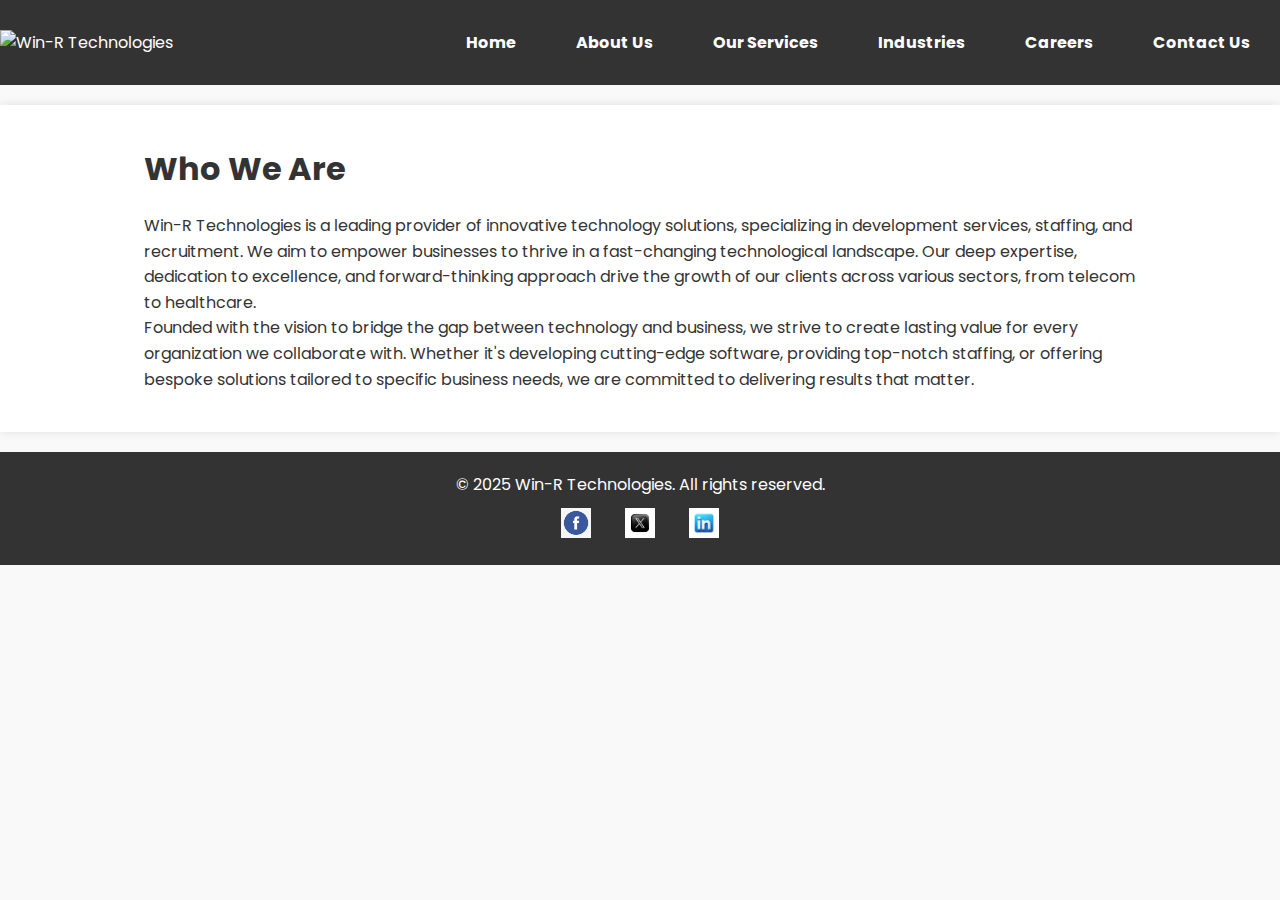
==== aboutUs.html @ 579a9cc0 "fix - about us options fix" ====
<!DOCTYPE html>
<html lang="en">
<head>
    <meta charset="UTF-8">
    <meta name="viewport" content="width=device-width, initial-scale=1.0">
    <title>About Us | Win-R Technologies</title>
    <link rel="stylesheet" href="styles.css">
    <link href="https://fonts.googleapis.com/css2?family=Poppins:wght@300;400;600&display=swap" rel="stylesheet">
    <script src="https://cdnjs.cloudflare.com/ajax/libs/jquery/3.6.0/jquery.min.js"></script>
    <script src="script.js" defer></script>
</head>
<body>
    <header>
        <div class="logo">
            <img src="assets/logo.png" alt="Win-R Technologies">
        </div>
        <nav>
            <ul>
                <li><a href="index.html">Home</a></li>
                <li class="dropdown">
                    <a href="about-us.html" class="dropbtn">About Us</a>
                    <ul class="dropdown-content">
                        <li><a href="javascript:void(0);" onclick="showSection('who-we-are')">Who We Are</a></li>
                        <li><a href="javascript:void(0);" onclick="showSection('partnerships')">Partnerships</a></li>
                        <li><a href="javascript:void(0);" onclick="showSection('core-team')">Our Core Team</a></li>
                    </ul>
                </li>
                <li><a href="services.html">Our Services</a></li>
                <li><a href="industries.html">Industries</a></li>
                <li><a href="careers.html">Careers</a></li>
                <li><a href="contact.html">Contact Us</a></li>
            </ul>
        </nav>
    </header>

    <main>
        <section id="who-we-are" class="section">
            <div class="container">
                <h2>Who We Are</h2>
                <p>Win-R Technologies is a leading provider of innovative technology solutions, specializing in development services, staffing, and recruitment. We aim to empower businesses to thrive in a fast-changing technological landscape. Our deep expertise, dedication to excellence, and forward-thinking approach drive the growth of our clients across various sectors, from telecom to healthcare.</p>
                <p>Founded with the vision to bridge the gap between technology and business, we strive to create lasting value for every organization we collaborate with. Whether it's developing cutting-edge software, providing top-notch staffing, or offering bespoke solutions tailored to specific business needs, we are committed to delivering results that matter.</p>
            </div>
        </section>

        <section id="partnerships" class="section">
            <div class="container">
                <h2>Our Partnerships</h2>
                <p>At Win-R Technologies, we understand the value of strategic collaborations. Over the years, we have built strong partnerships with leading organizations in the technology sector. These partnerships enable us to stay at the forefront of innovation and deliver exceptional services to our clients.</p>
                <p>Through our alliances with technology providers, consultants, and thought leaders, we are able to offer cutting-edge solutions that meet the evolving demands of modern businesses. Our partners share our commitment to excellence and drive continuous growth and transformation for our clients.</p>
                <p>We believe that great things happen when like-minded organizations come together, which is why our partnerships are at the heart of everything we do.</p>
            </div>
        </section>

        <section id="core-team" class="section">
            <div class="container">
                <h2>Our Core Team</h2>
                <p>Our core team is made up of experienced professionals from diverse backgrounds, each bringing a wealth of knowledge and expertise to the table. Together, we are committed to shaping the future of technology and innovation.</p>

                <div class="team-members">
                    <div class="team-member">
                        <img src="assets/team/john-doe.jpg" alt="Awinash Atkuri">
                        <h3>Awinash Atkuri</h3>
                        <p>CEO & Founder</p>
                        <p>Awinash is a visionary leader with over 15 years of experience in the tech industry. As the CEO, he leads the company with a focus on innovation, customer satisfaction, and long-term growth.</p>
                    </div>

                    <div class="team-member">
                        <img src="assets/team/jane-smith.jpg" alt="Swarupa Miriyala">
                        <h3>Swarupa Miriyala</h3>
                        <p>CTO & Head of Technology</p>
                        <p>Swarupa is a highly skilled technologist with a passion for cutting-edge development. She oversees all technical operations, ensuring that Win-R Technologies stays ahead of industry trends.</p>
                    </div>

                    <div class="team-member">
                        <img src="assets/team/robert-brown.jpg" alt="Sravani Miriyala">
                        <h3>Sravani Miriyala M</h3>
                        <p>COO</p>
                        <p>With her extensive experience in operations management, Sravani ensures that Win-R Technologies runs smoothly and efficiently, delivering consistent results to clients.</p>
                    </div>

                    <div class="team-member">
                        <img src="assets/team/emily-white.jpg" alt="Alekya Atkuri">
                        <h3>Alekya Atkuri</h3>
                        <p>Head of Recruitment & Staffing</p>
                        <p>Alekya is dedicated to finding and placing the best talent in the tech industry. Her expertise in recruitment ensures that Win-R Technologies builds high-performing teams for clients.</p>
                    </div>
                </div>
            </div>
        </section>
    </main>

    <footer>
        <p>&copy; 2025 Win-R Technologies. All rights reserved.</p>
        <div class="social-media">
            <a href="#"><img src="assets/facebook.jpg" alt="Facebook"></a>
            <a href="#"><img src="assets/twitter.jpg" alt="Twitter"></a>
            <a href="#"><img src="assets/Linkedin.jpg" alt="LinkedIn"></a>
        </div>
    </footer>

    <script src="scripts.js"></script>
    <script>
        // Smooth Scroll for internal links
        $(document).ready(function(){
            $("a[href^='#']").on('click', function (e) {
                e.preventDefault();
                $('html, body').animate({
                    scrollTop: $($(this).attr('href')).offset().top
                }, 800);
            });
        });

        // Initialize by hiding all sections and showing only "Who We Are" by default
        window.onload = function() {
            showSection('who-we-are');
        };
    </script>
</body>
</html>
---- styles.css ----
/* General Reset */
* {
    margin: 0;
    padding: 0;
    box-sizing: border-box;
}

/* Body Styling */
body {
    font-family: 'Poppins', sans-serif;
    background-color: #f9f9f9;
    color: #333;
}

/* Header Styling */
header {
    background-color: #333;
    padding: 20px 0;
    display: flex;
    justify-content: space-between;
    align-items: center;
    color: white;
}

header .logo img {
    max-width: 180px;
}

nav ul {
    list-style-type: none;
    display: flex;
}

nav ul li {
    margin: 0 20px;
    position: relative;
}

/* Navbar Links */
nav ul li a {
    color: white;
    text-decoration: none;
    font-weight: bold;
    padding: 10px;
    display: block;
}

/* Hover Effect for Navbar Links */
nav ul li a:hover {
    color: #ff6600;
    background-color: rgba(255, 102, 0, 0.1);
    border-radius: 5px;
}

/* Dropdown Menu Styling */
nav ul li:hover .dropdown-content {
    display: block;
    opacity: 1;
    transform: translateY(0);
}

/* Dropdown Content (Initially hidden) */
.dropdown-content {
    display: none;
    position: absolute;
    background-color: #333;
    width: 220px;
    top: 35px;
    left: 0;
    padding: 10px 0;
    z-index: 1000;
    box-shadow: 0 5px 15px rgba(0, 0, 0, 0.2);
    border-radius: 5px;
    opacity: 0;
    transform: translateY(-20px);
    transition: opacity 0.3s, transform 0.3s;
}

/* Dropdown Links Styling */
.dropdown-content a {
    display: block;
    padding: 12px 20px;
    color: white;
    font-size: 1rem;
    transition: all 0.3s ease;
}

/* Hover Effect for Dropdown Items */
.dropdown-content a:hover {
    background-color: #444;
    color: #ff6600;
    padding-left: 30px;
}

/* Banner Section */
.banner {
    position: relative;
    overflow: hidden;
    width: 100%;
    height: 600px;
    margin-bottom: 40px;
}

.banner-content {
    display: flex;
    transition: transform 0.5s ease-in-out;
}

.banner-slide {
    min-width: 100%;
    height: 600px;
}

.banner-slide img {
    width: 100%;
    height: 100%;
    object-fit: cover;
}

.prev,
.next {
    position: absolute;
    top: 50%;
    transform: translateY(-50%);
    background-color: rgba(0, 0, 0, 0.5);
    color: white;
    border: none;
    font-size: 30px;
    padding: 10px;
    cursor: pointer;
}

.prev {
    left: 20px;
}

.next {
    right: 20px;
}

/* Partners Section Styling */
.partners {
    background-color: #fff;
    padding: 40px 20px;
    text-align: center;
}

.partners h2 {
    font-size: 2rem;
    margin-bottom: 20px;
}

.partners-logos {
    display: flex;
    justify-content: center;
    flex-wrap: wrap;
    gap: 20px;
    overflow: hidden;
}

.partners-logos img {
    max-width: 150px;
    transition: transform 0.3s ease-in-out;
}

.partners-logos img:hover {
    transform: scale(1.1);
}

/* Section Styling */
.section {
    display: none;
    padding: 40px 20px;
    margin: 20px 0;
    background-color: #fff;
    box-shadow: 0 0 10px rgba(0, 0, 0, 0.1);
}

.container {
    width: 80%;
    margin: 0 auto;
}

h2 {
    font-size: 2rem;
    margin-bottom: 20px;
}

p {
    font-size: 1rem;
    line-height: 1.6;
}

/* Core Team Section Styling */
#core-team {
    background-color: #f9f9f9;
    padding: 60px 20px;
    text-align: center;
}

#core-team h2 {
    font-size: 2rem;
    margin-bottom: 20px;
}

#core-team .team-members {
    display: grid;
    grid-template-columns: repeat(auto-fill, minmax(250px, 1fr));
    gap: 30px;
    margin-top: 40px;
}

.team-member {
    background-color: #fff;
    box-shadow: 0 4px 10px rgba(0, 0, 0, 0.1);
    padding: 20px;
    border-radius: 8px;
    text-align: center;
    transition: transform 0.3s ease, box-shadow 0.3s ease;
}

.team-member:hover {
    transform: translateY(-10px);
    box-shadow: 0 6px 20px rgba(0, 0, 0, 0.1);
}

.team-member-photo {
    width: 150px;
    height: 150px;
    object-fit: cover;
    border-radius: 50%;
    margin-bottom: 15px;
    transition: transform 0.3s ease;
}

.team-member-info h3 {
    font-size: 1.4rem;
    margin: 10px 0;
}

.team-member-info .role {
    font-weight: bold;
    color: #ff6600;
    margin-bottom: 10px;
}

.team-member-info .bio {
    color: #666;
    font-size: 1rem;
    line-height: 1.5;
}

/* Hover effect on team photo */
.team-member-photo:hover {
    transform: scale(1.1);
}

@media (max-width: 768px) {
    #core-team h2 {
        font-size: 1.6rem;
    }

    #core-team .team-members {
        grid-template-columns: 1fr 1fr;
    }

    .team-member {
        padding: 15px;
    }

    nav ul {
        flex-direction: column;
        align-items: center;
    }

    .section {
        padding: 20px;
    }

    .container {
        width: 100%;
    }
}

/* Footer Section Styling */
footer {
    background-color: #333;
    color: white;
    padding: 20px;
    text-align: center;
}

footer p {
    margin-bottom: 10px;
}

footer .social-media a {
    margin: 0 15px;
    display: inline-block;
}

footer .social-media img {
    max-width: 30px;
}
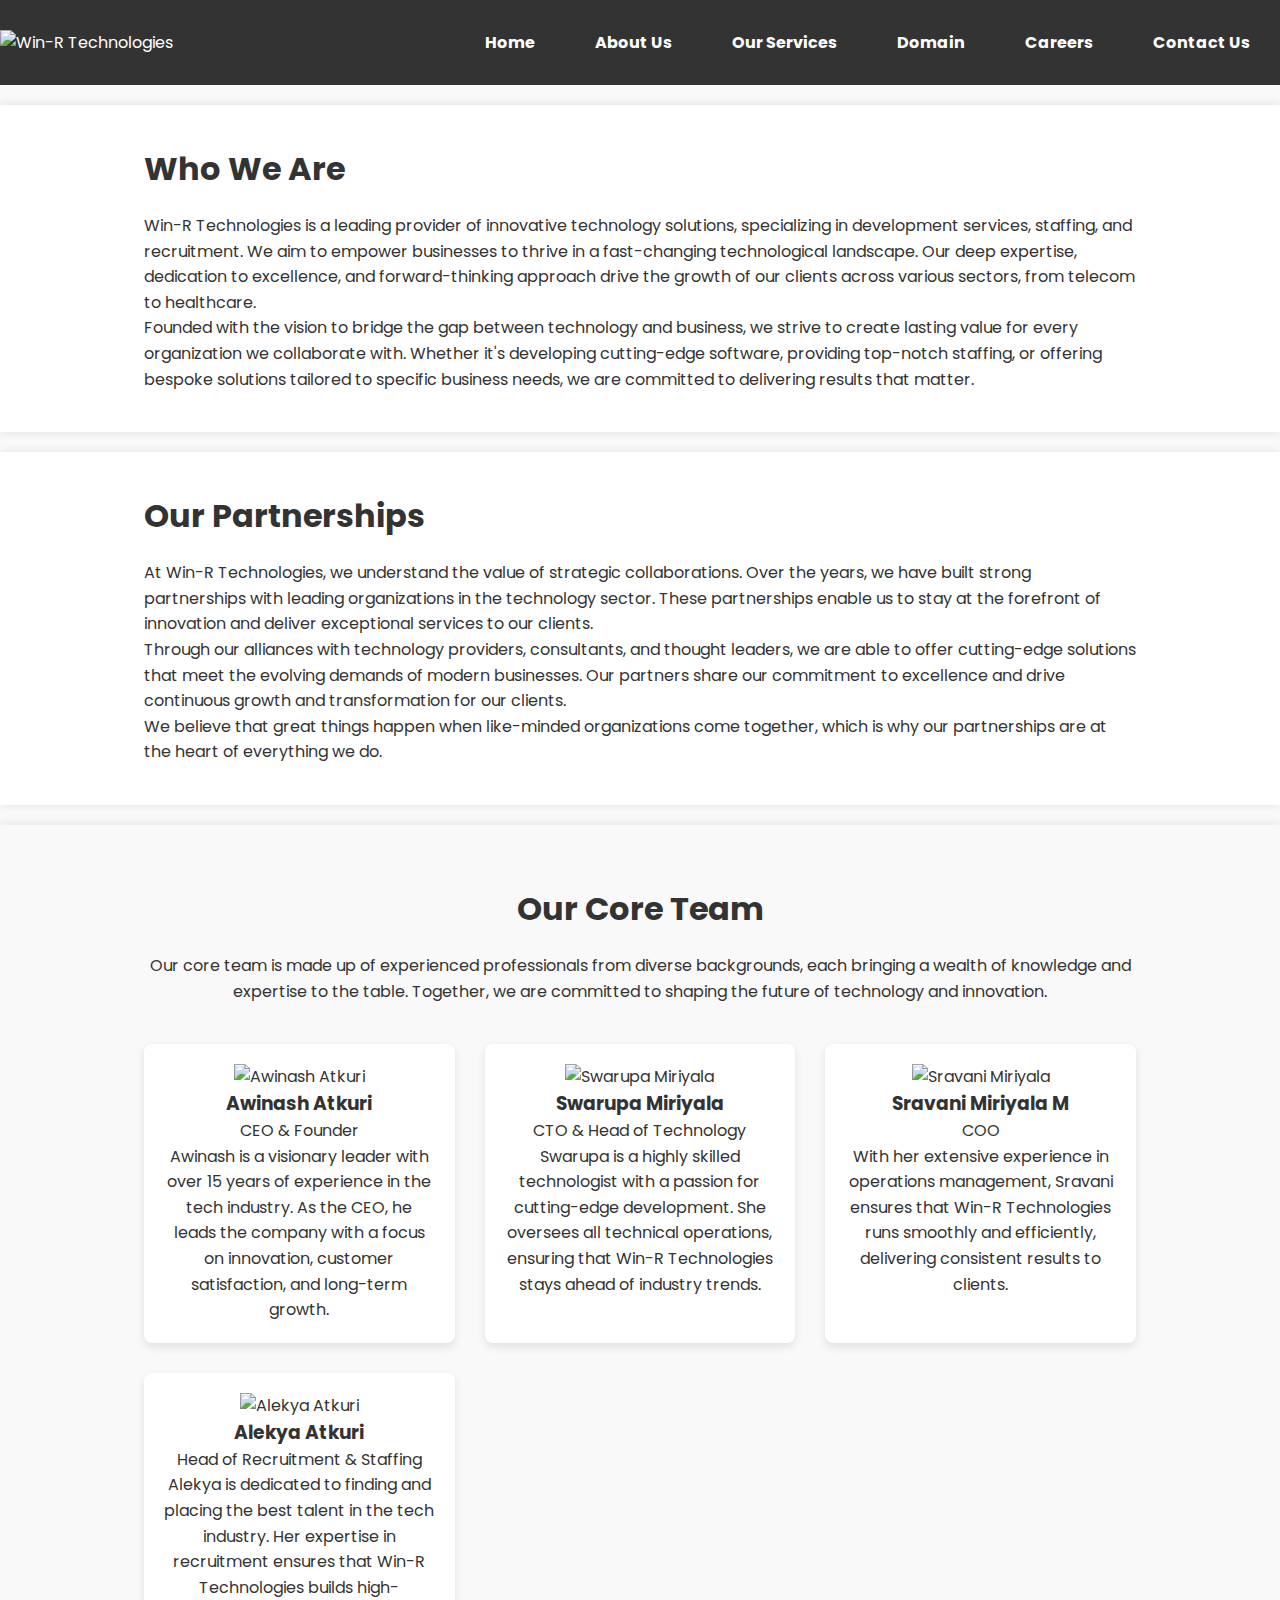
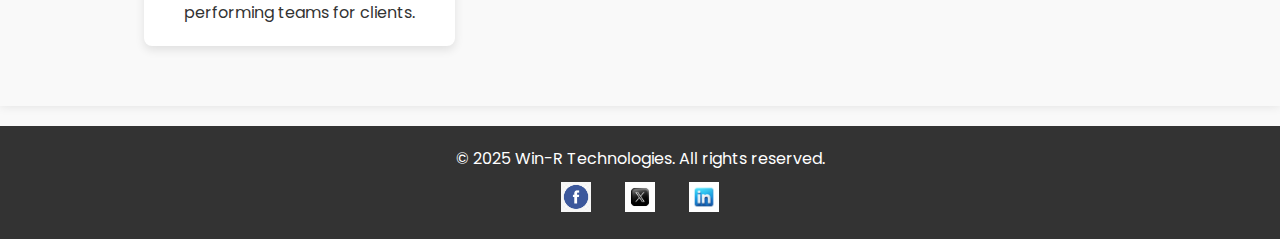
==== commit f0f6582b: "added services and Domains" ====
--- a/aboutUs.html
+++ b/aboutUs.html
@@ -18,17 +18,35 @@
             <ul>
                 <li><a href="index.html">Home</a></li>
                 <li class="dropdown">
-                    <a href="about-us.html" class="dropbtn">About Us</a>
-                    <ul class="dropdown-content">
+                    <a href="aboutUs.html" onclick="showSection('all')" class="dropbtn">About Us</a>
+                        <ul class="dropdown-content">
                         <li><a href="javascript:void(0);" onclick="showSection('who-we-are')">Who We Are</a></li>
                         <li><a href="javascript:void(0);" onclick="showSection('partnerships')">Partnerships</a></li>
                         <li><a href="javascript:void(0);" onclick="showSection('core-team')">Our Core Team</a></li>
                     </ul>
                 </li>
-                <li><a href="services.html">Our Services</a></li>
-                <li><a href="industries.html">Industries</a></li>
-                <li><a href="careers.html">Careers</a></li>
-                <li><a href="contact.html">Contact Us</a></li>
+                <li class="dropdown">
+                    <a href="Our Services.html">Our Services</a>
+                    <ul class="dropdown-content">
+                        <li><a href="Our Services.html#research" onclick="showSection('research')">Research</a></li>
+                        <li><a href="Our Services.html#design">Design</a></li>
+                        <li><a href="Our Services.html#training">Training</a></li>
+                        <li><a href="Our Services.html#staffing">Staffing & Recruitment</a></li>
+                    </ul>
+                </li>
+                <li class="dropdown">
+                    <a href="Domain.html">Domain</a>
+                    <ul class="dropdown-content">
+                        <li><a href="#telecom">Telecom</a></li>
+                        <li><a href="#banking">Banking</a></li>
+                        <li><a href="#healthcare">Healthcare</a></li>
+                        <li><a href="#financial">Financial Services</a></li>
+                        <li><a href="#life-science">Life Science</a></li>
+                        <li><a href="#manufacturing">Manufacturing</a></li>
+                    </ul>
+                </li>
+                <li><a href="#careers">Careers</a></li>
+                <li><a href="#contact">Contact Us</a></li>
             </ul>
         </nav>
     </header>
@@ -98,7 +116,7 @@
         </div>
     </footer>
 
-    <script src="scripts.js"></script>
+    <script src="script.js"></script>
     <script>
         // Smooth Scroll for internal links
         $(document).ready(function(){
@@ -112,7 +130,7 @@
 
         // Initialize by hiding all sections and showing only "Who We Are" by default
         window.onload = function() {
-            showSection('who-we-are');
+            showSection('all');
         };
     </script>
 </body>
--- a/styles.css
+++ b/styles.css
@@ -282,6 +282,125 @@
     }
 }
 
+/* General Service Styles */
+.services-banner {
+    background-color: #F3F4F6;
+    padding: 50px 0;
+    text-align: center;
+}
+
+.services-banner h1 {
+    font-size: 36px;
+    color: #333;
+    font-weight: bold;
+}
+
+.services-banner p {
+    font-size: 20px;
+    color: #666;
+}
+
+/* Services Overview */
+.services-intro {
+    text-align: center;
+    padding: 40px 20px;
+    background-color: #fff;
+}
+
+.services-intro h2 {
+    font-size: 32px;
+    color: #007BFF;
+    margin-bottom: 20px;
+}
+
+.services-intro p {
+    font-size: 18px;
+    color: #333;
+    line-height: 1.5;
+}
+
+/* Individual Service Styling */
+.service {
+    display: flex;
+    align-items: center;
+    padding: 50px 20px;
+    background-color: #F9F9F9;
+    margin: 20px 0;
+}
+
+.service-content {
+    display: flex;
+    justify-content: space-between;
+    width: 100%;
+}
+
+.service-content img {
+    width: 45%;
+    border-radius: 8px;
+    box-shadow: 0 4px 8px rgba(0, 0, 0, 0.1);
+}
+
+.service-text {
+    width: 50%;
+    padding-left: 30px;
+}
+
+.service-text h3 {
+    font-size: 28px;
+    color: #007BFF;
+    margin-bottom: 20px;
+}
+
+.service-text p {
+    font-size: 18px;
+    color: #555;
+    margin-bottom: 20px;
+}
+
+.service-text ul {
+    list-style: none;
+    padding: 0;
+}
+
+.service-text ul li {
+    font-size: 16px;
+    color: #333;
+    margin-bottom: 8px;
+}
+
+/* Call to Action Section */
+.cta {
+    background-color: #007BFF;
+    color: #fff;
+    padding: 40px 20px;
+    text-align: center;
+}
+
+.cta h2 {
+    font-size: 28px;
+    margin-bottom: 20px;
+}
+
+.cta p {
+    font-size: 18px;
+    margin-bottom: 30px;
+}
+
+.cta-button {
+    background-color: #fff;
+    color: #007BFF;
+    padding: 15px 40px;
+    font-size: 18px;
+    text-decoration: none;
+    border-radius: 5px;
+    font-weight: bold;
+}
+
+.cta-button:hover {
+    background-color: #0056b3;
+    color: #fff;
+}
+
 /* Footer Section Styling */
 footer {
     background-color: #333;
